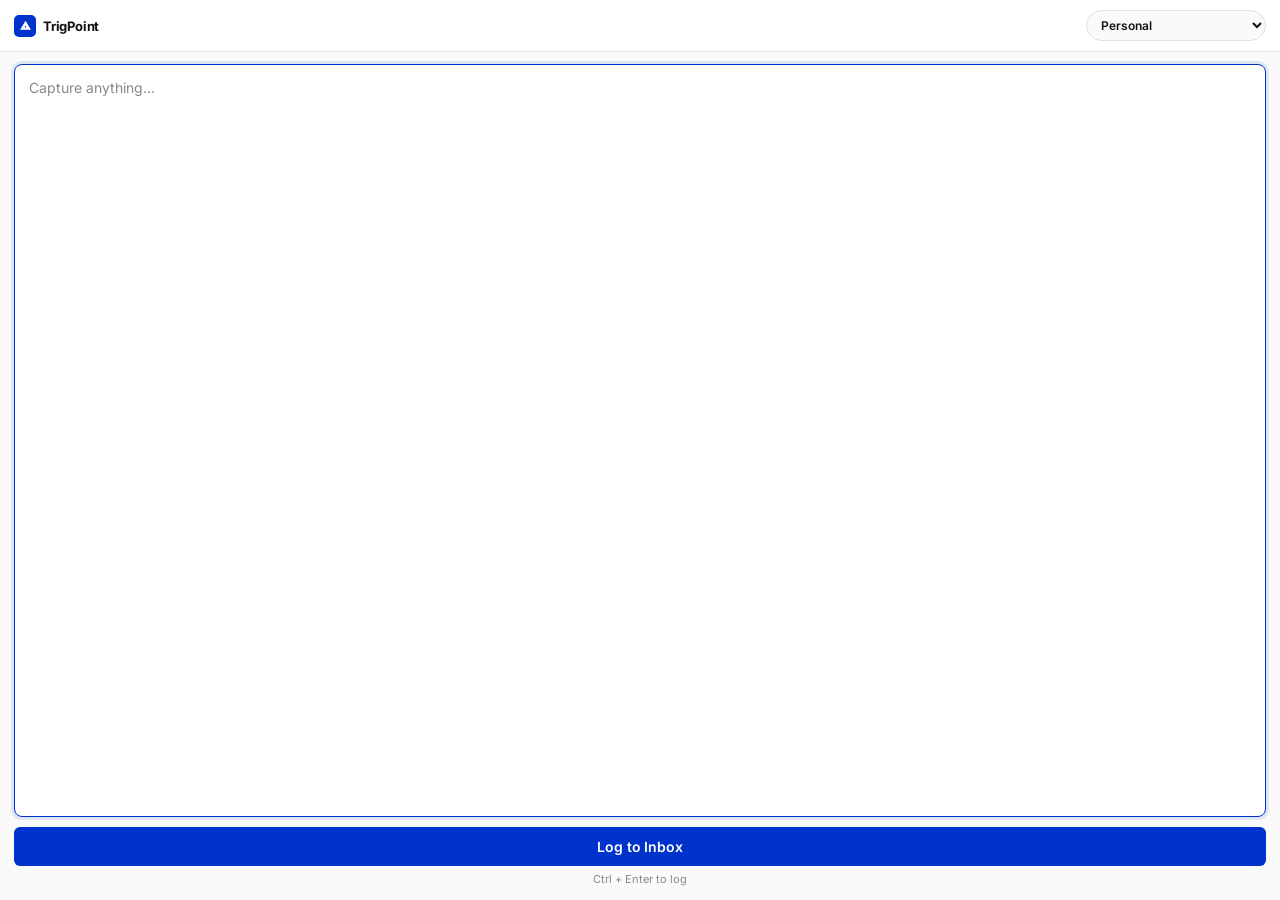
==== widget.html @ 3484bb8b "Add files via upload" ====
<!DOCTYPE html>
<html lang="en">
<head>
<meta charset="UTF-8">
<meta name="viewport" content="width=device-width, initial-scale=1.0">
<title>TrigPoint — Capture</title>
<link rel="preconnect" href="https://fonts.googleapis.com">
<link href="https://fonts.googleapis.com/css2?family=Inter:wght@400;500;600;700&display=swap" rel="stylesheet">
<link rel="icon" href="data:image/svg+xml,%3Csvg xmlns='http://www.w3.org/2000/svg' viewBox='0 0 100 100'%3E%3Crect width='100' height='100' rx='16' fill='%230033CC'/%3E%3Cpath d='M50 20 L75 70 L25 70 Z' fill='none' stroke='white' stroke-width='6'/%3E%3Ccircle cx='50' cy='52' r='5' fill='white'/%3E%3C/svg%3E" type="image/svg+xml">
<style>
  /* ── Theme tokens — set by JS on load, fallback to light ── */
  :root {
    --bg:      #FAFAFA;
    --surface: #FFFFFF;
    --text:    #111111;
    --muted:   #888888;
    --border:  #E0E0E0;
    --accent:  #0033CC;
    --glow:    rgba(0,51,204,0.10);
    --toast:   #111111;
    --toastT:  #FFFFFF;
    --radius:  8px;
    --font:    'Inter', -apple-system, BlinkMacSystemFont, sans-serif;
  }

  *, *::before, *::after { margin: 0; padding: 0; box-sizing: border-box; }

  body {
    font-family: var(--font);
    background: var(--bg);
    color: var(--text);
    height: 100vh;
    display: flex;
    flex-direction: column;
    overflow: hidden;
    -webkit-font-smoothing: antialiased;
    transition: background 0.2s, color 0.2s;
  }

  /* ── Header ── */
  header {
    display: flex;
    align-items: center;
    justify-content: space-between;
    padding: 10px 14px;
    background: var(--surface);
    border-bottom: 1px solid var(--border);
    flex-shrink: 0;
    gap: 10px;
  }

  .logo {
    display: flex;
    align-items: center;
    gap: 7px;
    flex-shrink: 0;
    text-decoration: none;
  }
  .logo-mark {
    width: 22px; height: 22px;
    background: var(--accent);
    border-radius: 5px;
    display: flex; align-items: center; justify-content: center;
  }
  .logo-mark svg { width: 13px; height: 13px; fill: white; }
  .logo-text {
    font-size: 13px; font-weight: 700; letter-spacing: -0.2px;
    color: var(--text);
  }

  .acc-select {
    flex: 1;
    min-width: 0;
    max-width: 180px;
    padding: 6px 10px;
    background: var(--bg);
    color: var(--text);
    border: 1px solid var(--border);
    border-radius: 100px;
    font-family: var(--font);
    font-size: 12px;
    font-weight: 600;
    cursor: pointer;
    outline: none;
    transition: border-color 0.15s;
  }
  .acc-select:focus { border-color: var(--accent); }

  /* ── Main ── */
  main {
    flex: 1;
    display: flex;
    flex-direction: column;
    padding: 12px 14px 14px;
    gap: 10px;
    min-height: 0;
  }

  textarea {
    flex: 1;
    width: 100%;
    padding: 12px 14px;
    background: var(--surface);
    color: var(--text);
    border: 1px solid var(--border);
    border-radius: var(--radius);
    font-family: var(--font);
    font-size: 14px;
    line-height: 1.55;
    resize: none;
    outline: none;
    min-height: 0;
    transition: border-color 0.15s, box-shadow 0.15s;
  }
  textarea::placeholder { color: var(--muted); }
  textarea:focus {
    border-color: var(--accent);
    box-shadow: 0 0 0 3px var(--glow);
  }

  .log-btn {
    width: 100%;
    padding: 11px;
    background: var(--accent);
    color: #fff;
    border: none;
    border-radius: 6px;
    font-family: var(--font);
    font-size: 14px;
    font-weight: 600;
    cursor: pointer;
    letter-spacing: -0.1px;
    transition: opacity 0.15s, transform 0.1s;
    flex-shrink: 0;
  }
  .log-btn:hover  { opacity: 0.88; }
  .log-btn:active { transform: scale(0.98); opacity: 0.75; }

  .hint {
    text-align: center;
    font-size: 11px;
    color: var(--muted);
    flex-shrink: 0;
    margin-top: -4px;
  }

  /* ── Logged feedback toast ── */
  .feedback {
    position: fixed;
    bottom: 14px; left: 50%;
    transform: translateX(-50%) translateY(10px);
    background: var(--toast);
    color: var(--toastT);
    padding: 8px 18px;
    border-radius: 100px;
    font-size: 13px;
    font-weight: 500;
    opacity: 0;
    pointer-events: none;
    transition: opacity 0.2s, transform 0.2s;
    white-space: nowrap;
    box-shadow: 0 4px 12px rgba(0,0,0,0.15);
  }
  .feedback.show {
    opacity: 1;
    transform: translateX(-50%) translateY(0);
  }
</style>
</head>
<body>

<header>
  <div class="logo">
    <div class="logo-mark">
      <svg viewBox="0 0 24 24"><path d="M12 3L22 20H2L12 3Z M12 16a1.5 1.5 0 100-3 1.5 1.5 0 000 3z"/></svg>
    </div>
    <span class="logo-text">TrigPoint</span>
  </div>
  <select class="acc-select" id="acc-select"></select>
</header>

<main>
  <textarea id="txt" placeholder="Capture anything…" autofocus spellcheck="true"></textarea>
  <button class="log-btn" id="log-btn">Log to Inbox</button>
  <p class="hint">Ctrl + Enter to log</p>
</main>

<div class="feedback" id="feedback">Logged ✓</div>

<script>
  // ── Storage keys — must match app.js exactly ──────────────────────────────
  const STORAGE_KEY        = 'trigpoint_v2_data';
  const THEME_KEY          = 'trigpoint_v2_theme';
  const ACTIVE_ACCOUNT_KEY = 'trigpoint_v2_account';

  const DEFAULT_ACCOUNTS = [
    { name: 'Personal', color: '#0033CC' },
    { name: 'Work',     color: '#00875A' }
  ];

  // ── Apply theme from localStorage ────────────────────────────────────────
  function applyTheme() {
    const theme = localStorage.getItem(THEME_KEY) || 'light';
    const dark  = theme === 'dark';
    const r = document.documentElement.style;
    if (dark) {
      r.setProperty('--bg',      '#0D0D0D');
      r.setProperty('--surface', '#1A1A1A');
      r.setProperty('--text',    '#F0F0F0');
      r.setProperty('--muted',   '#666666');
      r.setProperty('--border',  '#333333');
      r.setProperty('--accent',  '#4D7CFF');
      r.setProperty('--glow',    'rgba(77,124,255,0.15)');
      r.setProperty('--toast',   '#F0F0F0');
      r.setProperty('--toastT',  '#111111');
    } else {
      r.setProperty('--bg',      '#FAFAFA');
      r.setProperty('--surface', '#FFFFFF');
      r.setProperty('--text',    '#111111');
      r.setProperty('--muted',   '#888888');
      r.setProperty('--border',  '#E0E0E0');
      r.setProperty('--accent',  '#0033CC');
      r.setProperty('--glow',    'rgba(0,51,204,0.10)');
      r.setProperty('--toast',   '#111111');
      r.setProperty('--toastT',  '#FFFFFF');
    }
  }

  // ── Populate account selector ─────────────────────────────────────────────
  function populateAccounts() {
    let accounts = DEFAULT_ACCOUNTS;
    try {
      const raw = localStorage.getItem(STORAGE_KEY);
      if (raw) {
        const d = JSON.parse(raw);
        if (Array.isArray(d.accounts) && d.accounts.length) {
          accounts = d.accounts;
        }
      }
    } catch (e) {}

    const active = localStorage.getItem(ACTIVE_ACCOUNT_KEY) || accounts[0]?.name || '';
    const sel    = document.getElementById('acc-select');

    sel.innerHTML = accounts.map(a =>
      `<option value="${esc(a.name)}" ${a.name === active ? 'selected' : ''}>${esc(a.name)}</option>`
    ).join('');
  }

  // ── Log item ──────────────────────────────────────────────────────────────
  function doLog() {
    const txt = document.getElementById('txt').value.trim();
    if (!txt) return;

    const accName = document.getElementById('acc-select').value;

    let stored = { items: [], accounts: [] };
    try {
      const raw = localStorage.getItem(STORAGE_KEY);
      if (raw) stored = JSON.parse(raw);
    } catch (e) {}
    if (!Array.isArray(stored.items)) stored.items = [];

    const item = {
      id:          Date.now().toString(36) + Math.random().toString(36).slice(2, 6),
      text:        txt,
      account:     accName,
      type:        '',
      status:      'inbox',
      createdAt:   new Date().toISOString(),
      updatedAt:   new Date().toISOString(),
      _tct:        false,
      _deleted:    false,
      _done:       false,
      dueDate:     null,
      completedAt: null
    };

    stored.items.unshift(item);
    localStorage.setItem(STORAGE_KEY, JSON.stringify(stored));

    // Clear + focus + toast
    document.getElementById('txt').value = '';
    document.getElementById('txt').focus();
    showFeedback();
  }

  function showFeedback() {
    const fb = document.getElementById('feedback');
    fb.classList.add('show');
    setTimeout(() => fb.classList.remove('show'), 1800);
  }

  // ── Escape helper ─────────────────────────────────────────────────────────
  function esc(s) {
    if (typeof s !== 'string') return '';
    return s.replace(/&/g,'&amp;').replace(/"/g,'&quot;').replace(/</g,'&lt;').replace(/>/g,'&gt;');
  }

  // ── React to main app changes (theme toggle, account add/remove) ──────────
  window.addEventListener('storage', e => {
    if (e.key === THEME_KEY)   { applyTheme(); return; }
    if (e.key === STORAGE_KEY) { populateAccounts(); }
  });

  // ── Wire events ───────────────────────────────────────────────────────────
  document.getElementById('log-btn').addEventListener('click', doLog);
  document.getElementById('txt').addEventListener('keydown', e => {
    if (e.key === 'Enter' && (e.ctrlKey || e.metaKey)) {
      e.preventDefault();
      doLog();
    }
  });

  // ── Init ──────────────────────────────────────────────────────────────────
  applyTheme();
  populateAccounts();
</script>
</body>
</html>
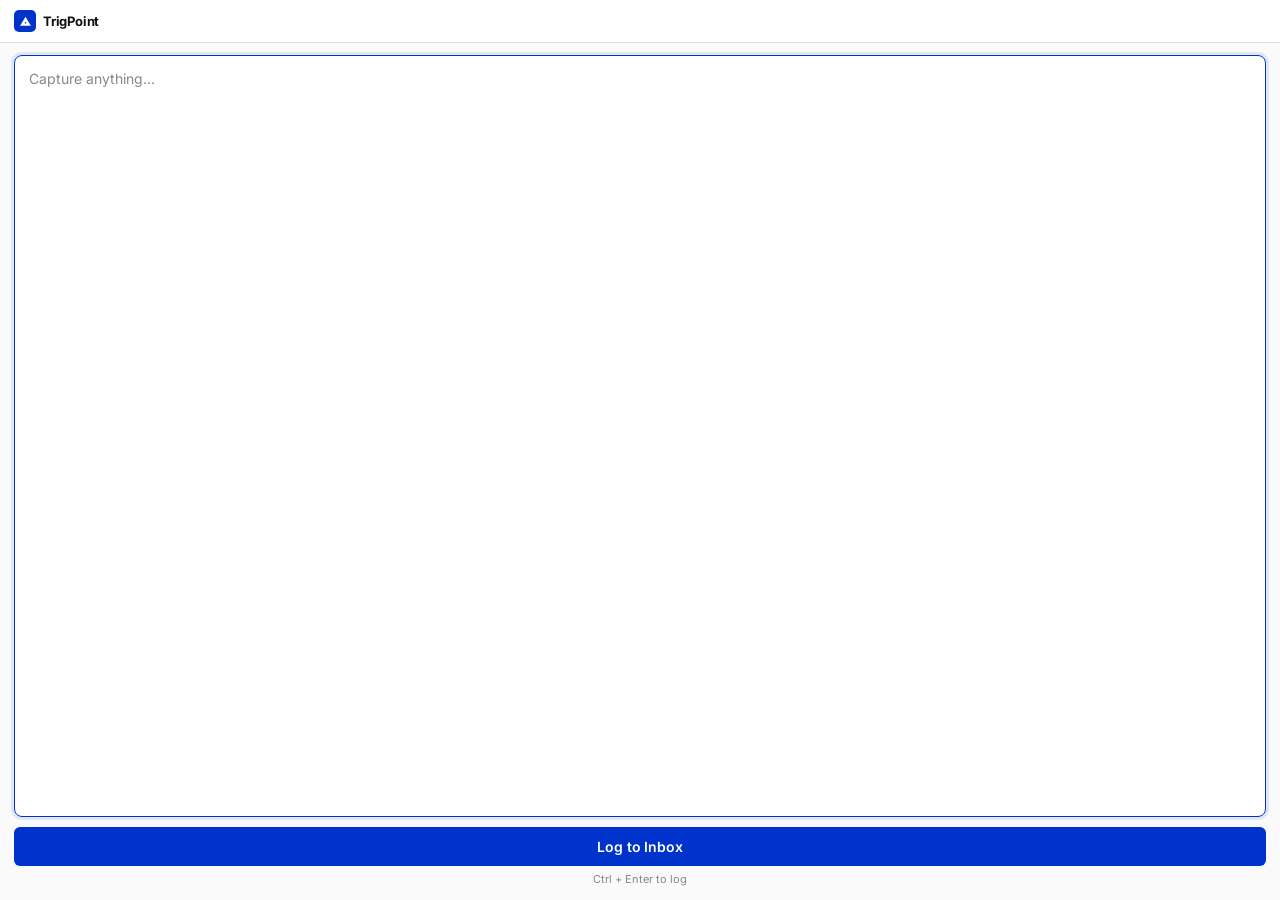
==== commit 47e23366: "Add files via upload" ====
--- a/widget.html
+++ b/widget.html
@@ -4,6 +4,11 @@
 <meta charset="UTF-8">
 <meta name="viewport" content="width=device-width, initial-scale=1.0">
 <title>TrigPoint — Capture</title>
+<link rel="manifest" href="/widget.manifest.json">
+<meta name="apple-mobile-web-app-capable" content="yes">
+<meta name="apple-mobile-web-app-status-bar-style" content="default">
+<meta name="apple-mobile-web-app-title" content="Capture">
+<meta name="theme-color" content="#0033CC">
 <link rel="preconnect" href="https://fonts.googleapis.com">
 <link href="https://fonts.googleapis.com/css2?family=Inter:wght@400;500;600;700&display=swap" rel="stylesheet">
 <link rel="icon" href="data:image/svg+xml,%3Csvg xmlns='http://www.w3.org/2000/svg' viewBox='0 0 100 100'%3E%3Crect width='100' height='100' rx='16' fill='%230033CC'/%3E%3Cpath d='M50 20 L75 70 L25 70 Z' fill='none' stroke='white' stroke-width='6'/%3E%3Ccircle cx='50' cy='52' r='5' fill='white'/%3E%3C/svg%3E" type="image/svg+xml">
@@ -68,24 +73,6 @@
     color: var(--text);
   }
 
-  .acc-select {
-    flex: 1;
-    min-width: 0;
-    max-width: 180px;
-    padding: 6px 10px;
-    background: var(--bg);
-    color: var(--text);
-    border: 1px solid var(--border);
-    border-radius: 100px;
-    font-family: var(--font);
-    font-size: 12px;
-    font-weight: 600;
-    cursor: pointer;
-    outline: none;
-    transition: border-color 0.15s;
-  }
-  .acc-select:focus { border-color: var(--accent); }
-
   /* ── Main ── */
   main {
     flex: 1;
@@ -176,7 +163,6 @@
     </div>
     <span class="logo-text">TrigPoint</span>
   </div>
-  <select class="acc-select" id="acc-select"></select>
 </header>
 
 <main>
@@ -189,14 +175,8 @@
 
 <script>
   // ── Storage keys — must match app.js exactly ──────────────────────────────
-  const STORAGE_KEY        = 'trigpoint_v2_data';
-  const THEME_KEY          = 'trigpoint_v2_theme';
-  const ACTIVE_ACCOUNT_KEY = 'trigpoint_v2_account';
-
-  const DEFAULT_ACCOUNTS = [
-    { name: 'Personal', color: '#0033CC' },
-    { name: 'Work',     color: '#00875A' }
-  ];
+  const STORAGE_KEY = 'trigpoint_v2_data';
+  const THEME_KEY   = 'trigpoint_v2_theme';
 
   // ── Apply theme from localStorage ────────────────────────────────────────
   function applyTheme() {
@@ -226,33 +206,10 @@
     }
   }
 
-  // ── Populate account selector ─────────────────────────────────────────────
-  function populateAccounts() {
-    let accounts = DEFAULT_ACCOUNTS;
-    try {
-      const raw = localStorage.getItem(STORAGE_KEY);
-      if (raw) {
-        const d = JSON.parse(raw);
-        if (Array.isArray(d.accounts) && d.accounts.length) {
-          accounts = d.accounts;
-        }
-      }
-    } catch (e) {}
-
-    const active = localStorage.getItem(ACTIVE_ACCOUNT_KEY) || accounts[0]?.name || '';
-    const sel    = document.getElementById('acc-select');
-
-    sel.innerHTML = accounts.map(a =>
-      `<option value="${esc(a.name)}" ${a.name === active ? 'selected' : ''}>${esc(a.name)}</option>`
-    ).join('');
-  }
-
   // ── Log item ──────────────────────────────────────────────────────────────
   function doLog() {
     const txt = document.getElementById('txt').value.trim();
     if (!txt) return;
-
-    const accName = document.getElementById('acc-select').value;
 
     let stored = { items: [], accounts: [] };
     try {
@@ -264,7 +221,7 @@
     const item = {
       id:          Date.now().toString(36) + Math.random().toString(36).slice(2, 6),
       text:        txt,
-      account:     accName,
+      account:     '',
       type:        '',
       status:      'inbox',
       createdAt:   new Date().toISOString(),
@@ -291,16 +248,9 @@
     setTimeout(() => fb.classList.remove('show'), 1800);
   }
 
-  // ── Escape helper ─────────────────────────────────────────────────────────
-  function esc(s) {
-    if (typeof s !== 'string') return '';
-    return s.replace(/&/g,'&amp;').replace(/"/g,'&quot;').replace(/</g,'&lt;').replace(/>/g,'&gt;');
-  }
-
-  // ── React to main app changes (theme toggle, account add/remove) ──────────
+  // ── React to main app changes (theme toggle) ───────────────────────────────
   window.addEventListener('storage', e => {
-    if (e.key === THEME_KEY)   { applyTheme(); return; }
-    if (e.key === STORAGE_KEY) { populateAccounts(); }
+    if (e.key === THEME_KEY) { applyTheme(); }
   });
 
   // ── Wire events ───────────────────────────────────────────────────────────
@@ -314,7 +264,6 @@
 
   // ── Init ──────────────────────────────────────────────────────────────────
   applyTheme();
-  populateAccounts();
 </script>
 </body>
 </html>
